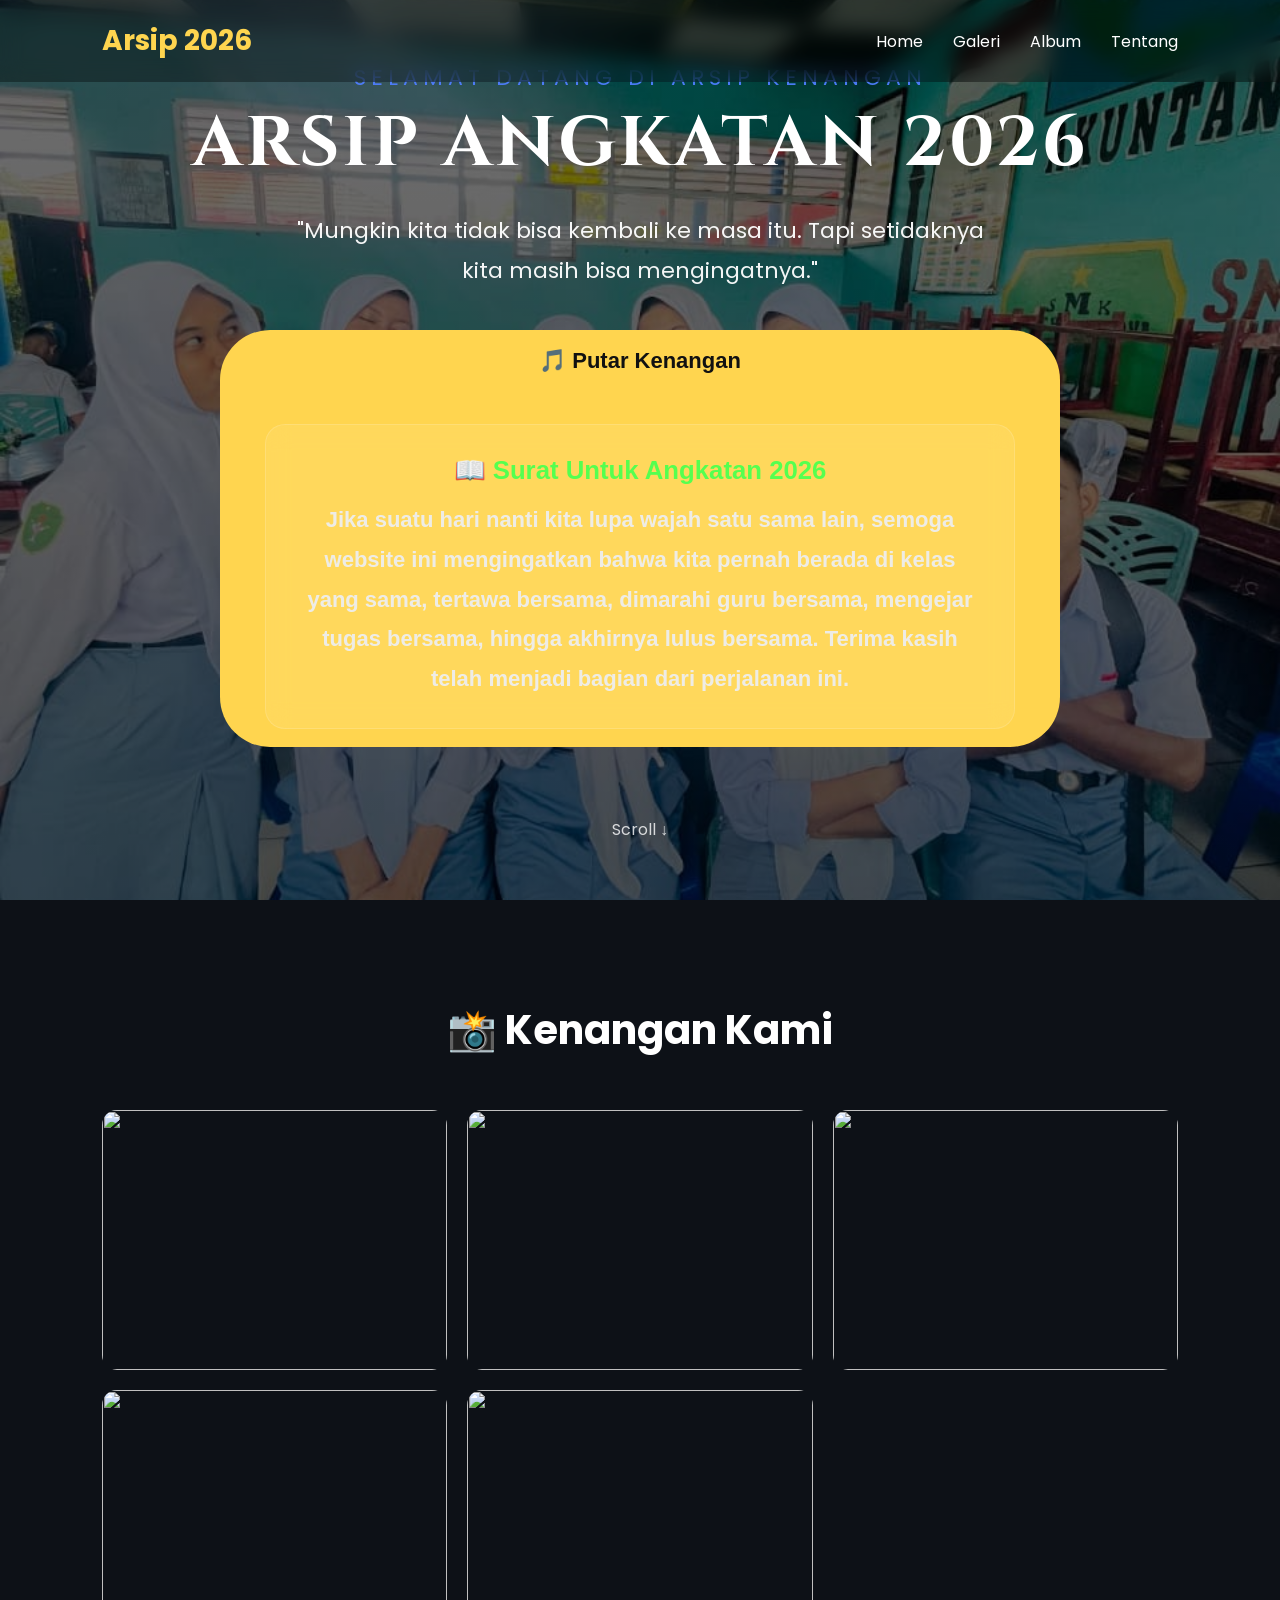
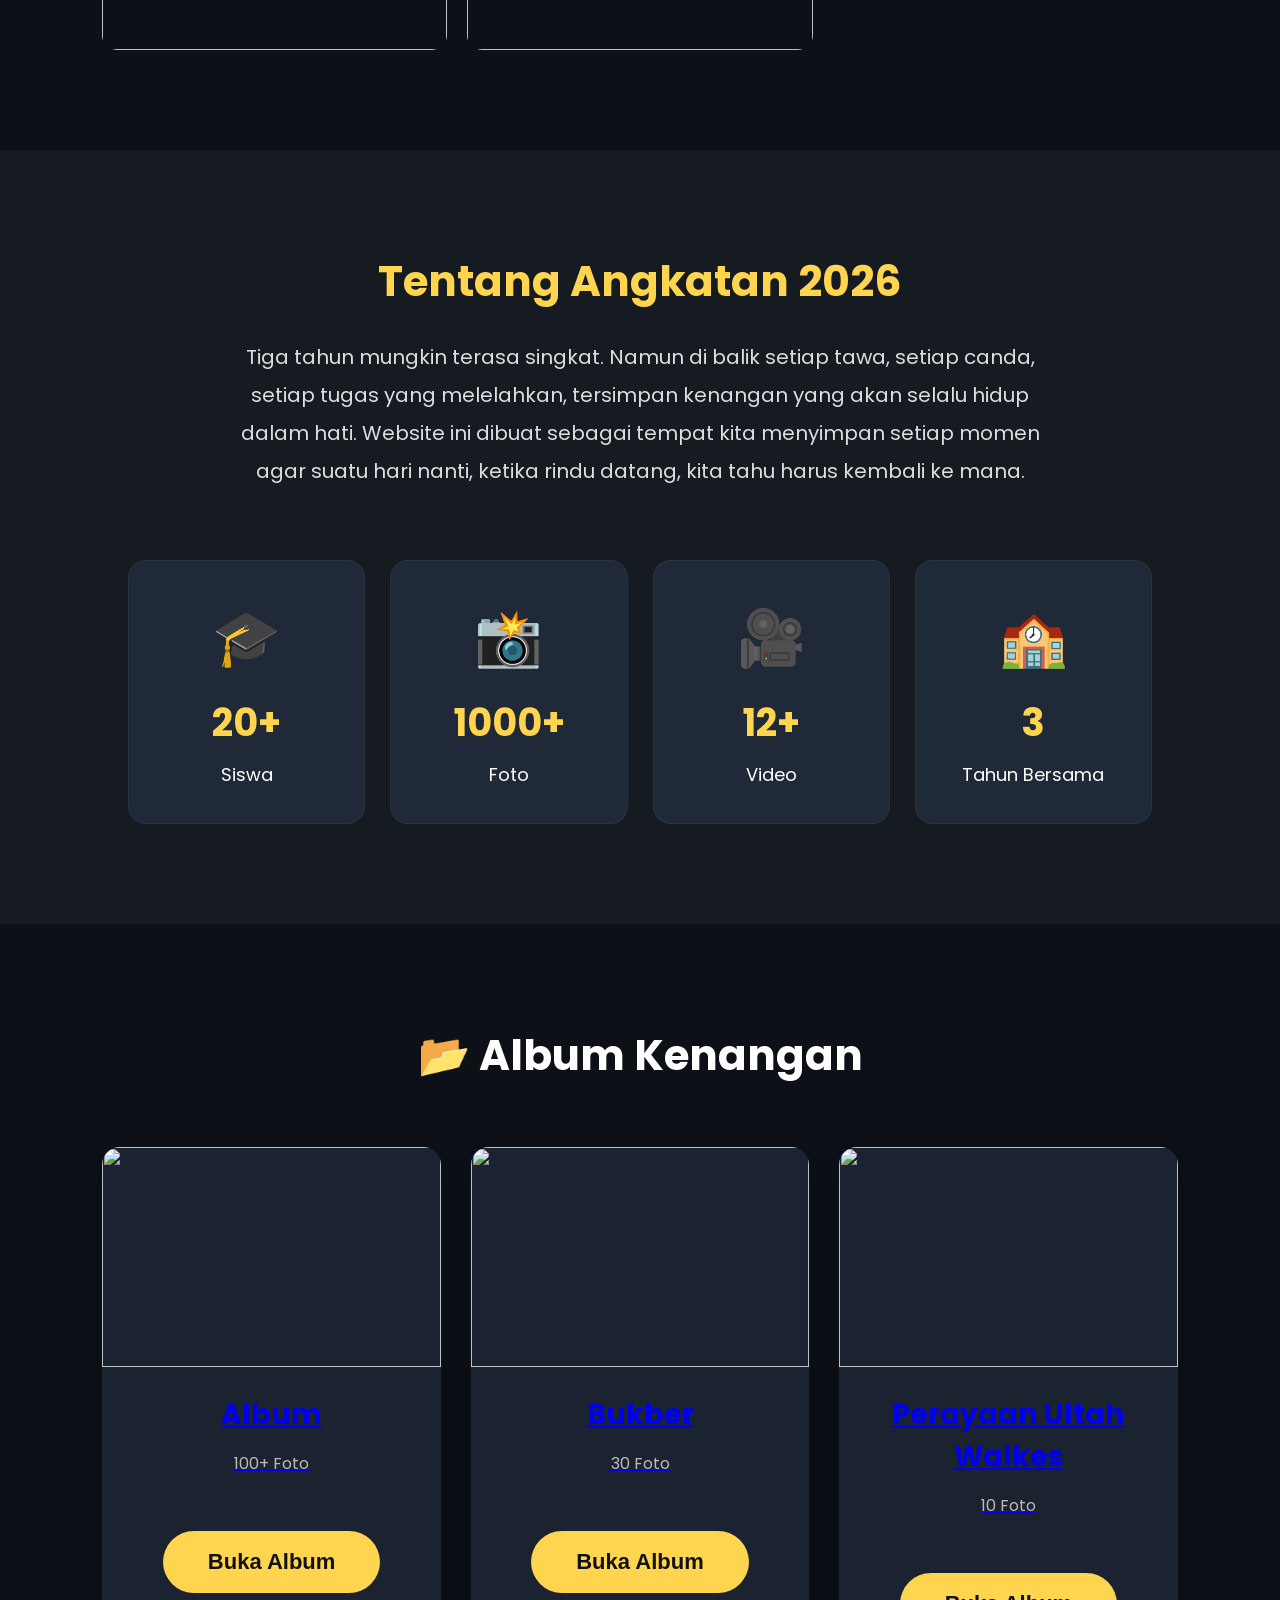
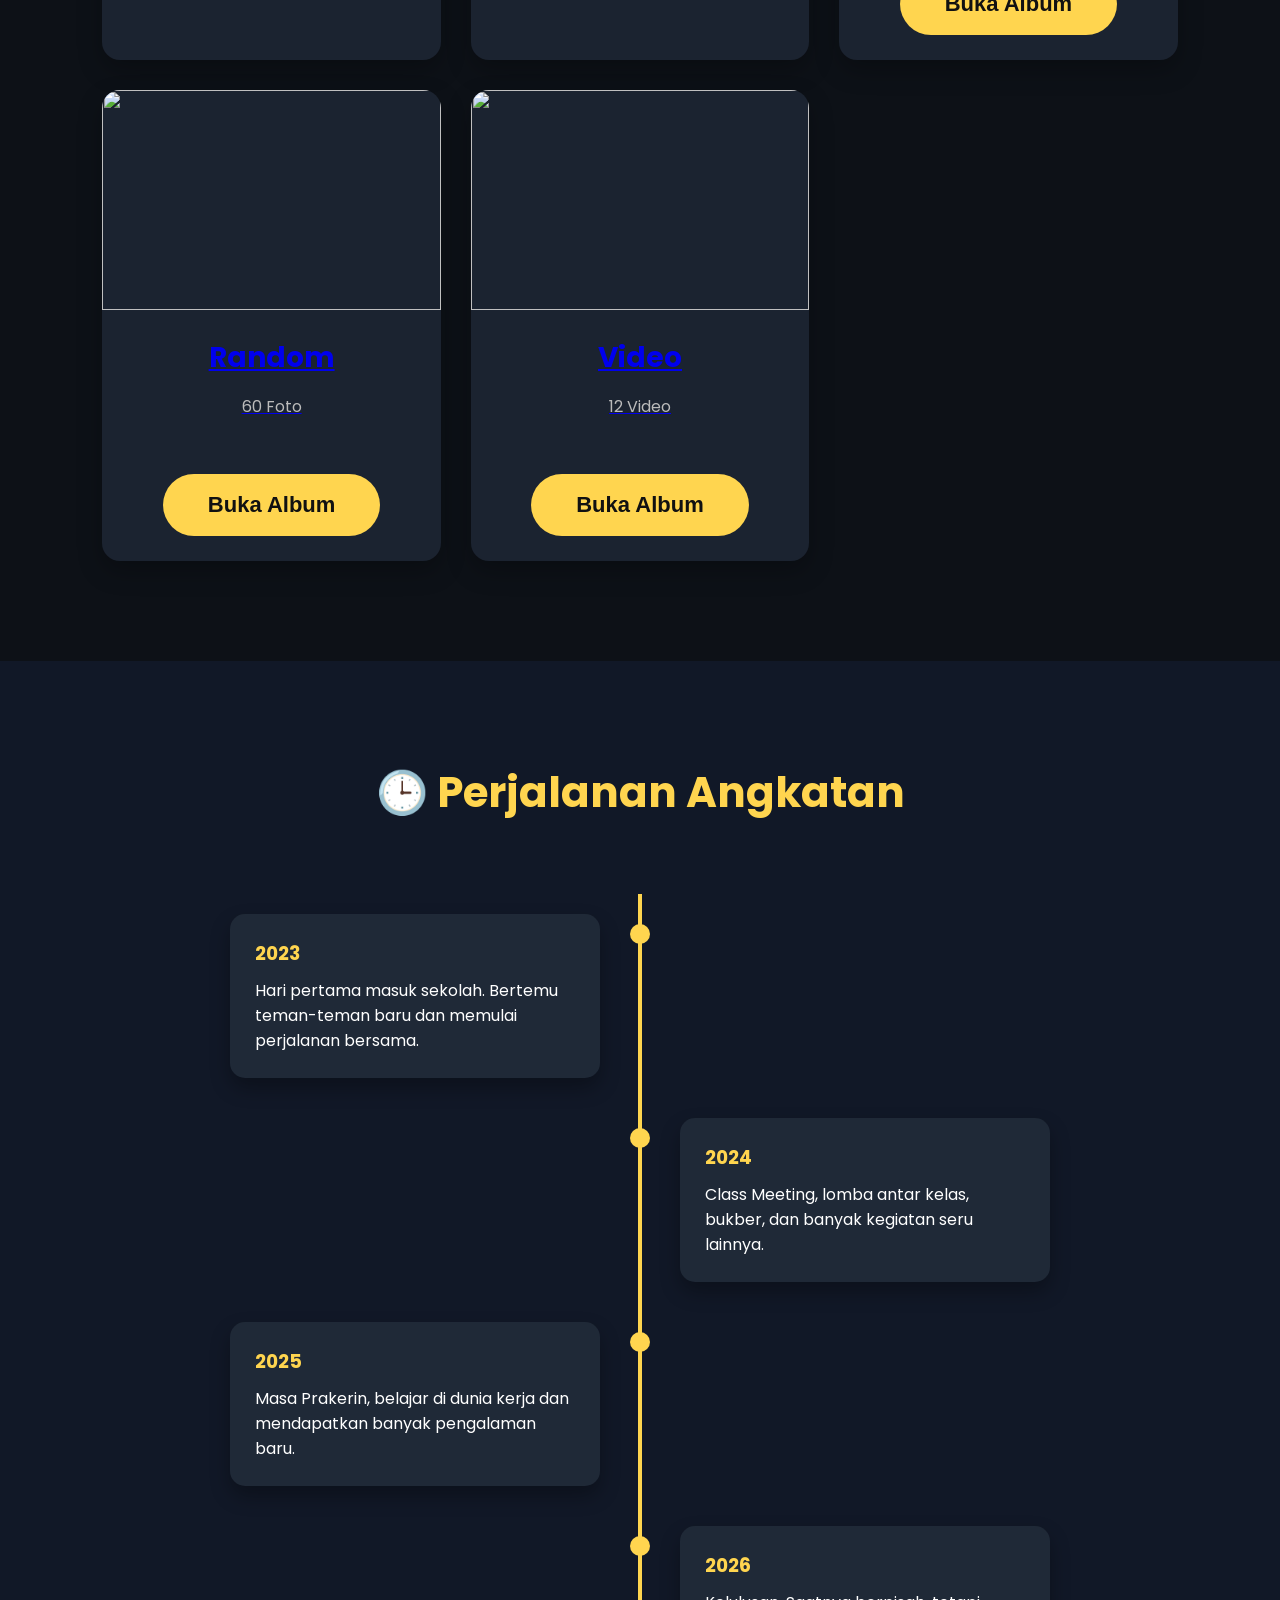
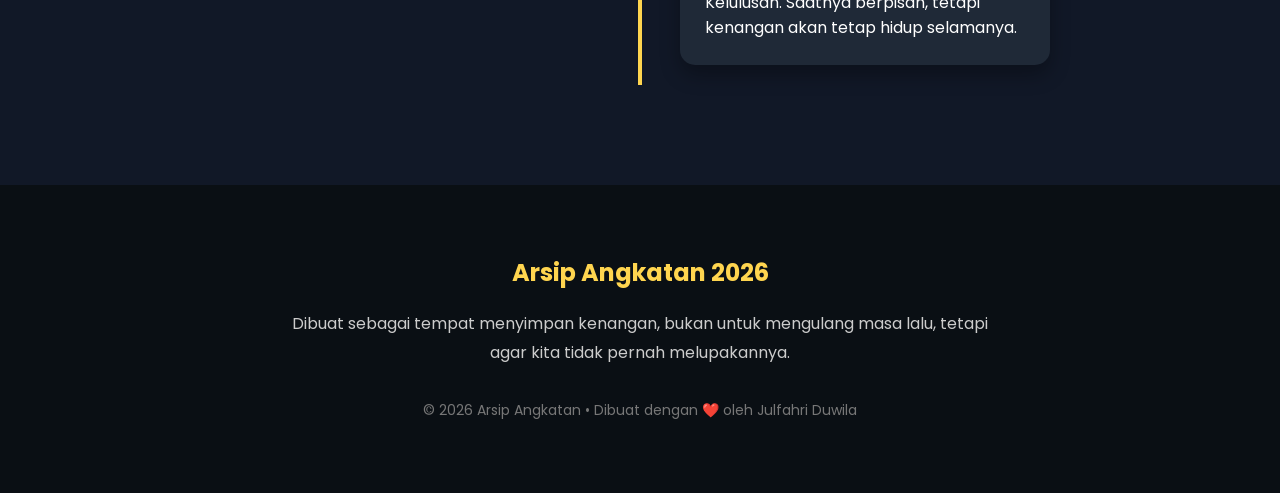
==== index.html @ 0ffe65de "Add files via upload" ====
<!DOCTYPE html>
<html lang="id">

<head>

    <meta charset="UTF-8">
    <meta name="viewport" content="width=device-width, initial-scale=1.0">

    <title>Arsip Angkatan 2026</title>

    <link rel="stylesheet" href="style.css">

</head>

<body>
<!-- ================= LOADING ================= -->

<div id="loader">

    <div class="loader-content">

        <h1>📸</h1>

        <h2>ARSIP ANGKATAN 2026</h2>

        <p>Mengambil Kenangan...</p>

        <div class="loading">

            <span></span>

            <span></span>

            <span></span>

        </div>

    </div>

</div>
    <!-- ================= MUSIK ================= -->

    <audio id="music" loop>
        <source src="music.mp3" type="audio/mpeg">
    </audio>

    <!-- ================= NAVBAR ================= -->

    <nav>

        <h2>Arsip 2026</h2>

        <ul>

            <li><a href="#">Home</a></li>

            <li><a href="#gallery">Galeri</a></li>

            <li><a href="#album">Album</a></li>

            <li><a href="#about">Tentang</a></li>

        </ul>

    </nav>

    <!-- ================= HERO ================= -->

    <section class="hero">

        <div class="overlay">
<p class="hero-top">
    Selamat Datang di Arsip Kenangan
</p>
            <h1>ARSIP ANGKATAN 2026</h1>

            <p>

                "Mungkin kita tidak bisa kembali ke masa itu.
                Tapi setidaknya kita masih bisa mengingatnya."

            </p>

            <button id="playButton">

                🎵 Putar Kenangan
<div class="letter">

    <h3>📖 Surat Untuk Angkatan 2026</h3>

    <p>

        Jika suatu hari nanti kita lupa wajah satu sama lain,
        semoga website ini mengingatkan bahwa kita pernah berada
        di kelas yang sama, tertawa bersama, dimarahi guru bersama,
        mengejar tugas bersama, hingga akhirnya lulus bersama.

        Terima kasih telah menjadi bagian dari perjalanan ini.

    </p>

</div>
            </button>

            <div class="scroll">

                Scroll ↓

            </div>

        </div>

    </section>

    <!-- ================= GALERI ================= -->

    <section id="gallery">

        <h2>📸 Kenangan Kami</h2>

        <div class="container">

            <img src="images/foto1.jpg">
            <img src="images/foto2.jpg">
            <img src="images/foto3.jpg">
            <img src="images/foto4.jpg">
            <img src="images/foto5.jpg">

        </div>

    </section>

    <!-- ================= TENTANG ================= -->

    <section id="about">

        <h2>Tentang Angkatan 2026</h2>

        <p class="about-text">

            Tiga tahun mungkin terasa singkat.
            Namun di balik setiap tawa,
            setiap canda,
            setiap tugas yang melelahkan,
            tersimpan kenangan yang akan selalu hidup dalam hati.

            Website ini dibuat sebagai tempat kita
            menyimpan setiap momen agar suatu hari nanti,
            ketika rindu datang,
            kita tahu harus kembali ke mana.

        </p>

        <div class="stats">

            <div class="card">
                <h3>🎓</h3>
                <span>20+</span>
                <p>Siswa</p>
            </div>

            <div class="card">
                <h3>📸</h3>
                <span>1000+</span>
                <p>Foto</p>
            </div>

            <div class="card">
                <h3>🎥</h3>
                <span>12+</span>
                <p>Video</p>
            </div>

            <div class="card">
                <h3>🏫</h3>
                <span>3</span>
                <p>Tahun Bersama</p>
            </div>

        </div>

    </section>

    <!-- ================= ALBUM ================= -->

    <section id="album">

        <h2>📂 Album Kenangan</h2>

        <div class="album-container">

            <a class="album-card"
                href="https://drive.google.com/drive/folders/1PMbbHz-VPTFxI2duOBCqA8wRfgW7uuHA?usp=drive_link"
                target="_blank">

                <img src="images/foto1.jpg">

                <h3>Album</h3>

                <p>100+ Foto</p>

                <button>Buka Album</button>

            </a>

            <a class="album-card"
                href="https://drive.google.com/drive/folders/1YnBViU9cNl_dZV10NbFkMjIS5O3FIIjx?usp=drive_link"
                target="_blank">

                <img src="images/foto2.jpg">

                <h3>Bukber</h3>

                <p>30 Foto</p>

                <button>Buka Album</button>

            </a>

            <a class="album-card"
                href="https://drive.google.com/drive/folders/1rz6v3rwKNrz7a33j5B1DoxVdJNSjskAE?usp=drive_link"
                target="_blank">

                <img src="images/foto3.jpg">

                <h3>Perayaan Ultah Walkes</h3>

                <p>10 Foto</p>

                <button>Buka Album</button>

            </a>

            <a class="album-card"
                href="https://drive.google.com/drive/folders/1Kk7q3aKim0d2DqeDwPV3zGlGguJpnw9F?usp=drive_link"
                target="_blank">

                <img src="images/foto4.jpg">

                <h3>Random</h3>

                <p>60 Foto</p>

                <button>Buka Album</button>

            </a>

            <a class="album-card"
                href="https://drive.google.com/drive/folders/1lUyXG3ubb6T4vFqfddv9ertAQNJUuXSS?usp=drive_link"
                target="_blank">

                <img src="images/foto5.jpg">

                <h3>Video</h3>

                <p>12 Video</p>

                <button>Buka Album</button>

            </a>

        </div>

    </section>
<!-- ================= TIMELINE ================= -->

<section id="timeline">

    <h2>🕒 Perjalanan Angkatan</h2>

    <div class="timeline">

        <div class="timeline-item left">
            <div class="content">
                <h3>2023</h3>
                <p>Hari pertama masuk sekolah. Bertemu teman-teman baru dan memulai perjalanan bersama.</p>
            </div>
        </div>

        <div class="timeline-item right">
            <div class="content">
                <h3>2024</h3>
                <p>Class Meeting, lomba antar kelas, bukber, dan banyak kegiatan seru lainnya.</p>
            </div>
        </div>

        <div class="timeline-item left">
            <div class="content">
                <h3>2025</h3>
                <p>Masa Prakerin, belajar di dunia kerja dan mendapatkan banyak pengalaman baru.</p>
            </div>
        </div>

        <div class="timeline-item right">
            <div class="content">
                <h3>2026</h3>
                <p>Kelulusan. Saatnya berpisah, tetapi kenangan akan tetap hidup selamanya.</p>
            </div>
        </div>

    </div>

</section>
    <!-- ================= FOOTER ================= -->

    <footer>

        <h2>Arsip Angkatan 2026</h2>

        <p>

            Dibuat sebagai tempat menyimpan kenangan,
            bukan untuk mengulang masa lalu,
            tetapi agar kita tidak pernah melupakannya.

        </p>

        <p class="copyright">

            © 2026 Arsip Angkatan • Dibuat dengan ❤️ oleh Julfahri Duwila

        </p>

    </footer>

    <button id="topBtn">⬆</button>

    <script src="script.js"></script>

</body>

</html>
---- style.css ----
@import url('https://fonts.googleapis.com/css2?family=Cinzel:wght@700&family=Poppins:wght@300;400;600&display=swap');

*{
    margin:0;
    padding:0;
    box-sizing:border-box;
}

html{
    scroll-behavior:smooth;
}

body{
    font-family:'Poppins',sans-serif;
    background:#0d1117;
    color:white;
}

/* ================= NAVBAR ================= */

nav{

    position:fixed;
    top:0;
    left:0;

    transition:.4s;

    width:100%;

    position:fixed;
    top:0;
    left:0;
    width:100%;
    padding:20px 8%;
    display:flex;
    justify-content:space-between;
    align-items:center;
    background:rgba(0,0,0,.35);
    backdrop-filter:blur(10px);
    z-index:1000;
}

nav h2{
    font-size:28px;
    color:#FFD54F;
}

nav ul{
    display:flex;
    list-style:none;
    gap:30px;
}

nav a{
    color:white;
    text-decoration:none;
    transition:.3s;
}

nav a:hover{
    color:#FFD54F;
}

/* ================= HERO ================= */

.hero{
    height:100vh;

    background:
    linear-gradient(rgba(0,0,0,.55),rgba(0,0,0,.65)),
    url("background.jpg");

    background-size:cover;
    background-position:center;

    display:flex;
    justify-content:center;
    align-items:center;
    text-align:center;
}

.overlay{
    animation:fade 1.5s;
    padding:20px;
}

.overlay h1{

    font-family:'Cinzel',serif;

    font-size:70px;

    margin-bottom:20px;

    letter-spacing:3px;

}

.overlay p{

    max-width:700px;

    margin:auto;

    font-size:22px;

    line-height:1.8;

    opacity:.95;

}

button{

    margin-top:40px;

    padding:18px 45px;

    border:none;

    border-radius:50px;

    background:#FFD54F;

    color:#111;

    font-size:22px;

    cursor:pointer;

    transition:.3s;

    font-weight:bold;

}

button:hover{

    transform:translateY(-4px);

    box-shadow:0 0 30px rgba(255,213,79,.45);

}

.scroll{

    margin-top:70px;

    animation:bounce 2s infinite;

    opacity:.8;

}

/* ================= GALERI ================= */

#gallery{

    padding:100px 8%;

}

#gallery h2{

    text-align:center;

    margin-bottom:50px;

    font-size:40px;

}

.container{

    display:grid;

    grid-template-columns:repeat(auto-fit,minmax(280px,1fr));

    gap:20px;

}

.container img{

    width:100%;

    height:260px;

    object-fit:cover;

    border-radius:15px;

    cursor:pointer;

    transition:.35s;

}

.container img:hover{

    transform:scale(1.05);

}

/* ================= ANIMASI ================= */

@keyframes fade{

from{

opacity:0;
transform:translateY(30px);

}

to{

opacity:1;
transform:translateY(0);

}

}

@keyframes bounce{

0%,100%{

transform:translateY(0);

}

50%{

transform:translateY(10px);

}

}

/* ================= RESPONSIVE ================= */

@media(max-width:768px){

nav{

padding:15px 5%;

}

nav ul{

gap:15px;
font-size:14px;

}

.overlay h1{

font-size:42px;

}

.overlay p{

font-size:17px;

}

button{

font-size:18px;
padding:15px 35px;

}

}/* ===========================
FULLSCREEN IMAGE
=========================== */

#viewer{

    position:fixed;

    inset:0;

    background:rgba(0,0,0,.95);

    display:none;

    justify-content:center;

    align-items:center;

    z-index:9999;

}

#viewer img{

    max-width:90%;

    max-height:90%;

    border-radius:15px;

    box-shadow:0 0 30px black;

}

#close{

    position:absolute;

    top:25px;

    right:40px;

    color:white;

    font-size:55px;

    cursor:pointer;

}nav.active{

background:#0d1117;

box-shadow:0 10px 20px rgba(0,0,0,.4);

}/* ==========================
ABOUT
========================== */

#about{

    padding:100px 10%;

    background:#161b22;

    text-align:center;

}

#about h2{

    font-size:42px;

    margin-bottom:25px;

    color:#FFD54F;

}

.about-text{

    max-width:850px;

    margin:auto;

    font-size:20px;

    line-height:1.9;

    color:#ddd;

}

.stats{

    display:grid;

    grid-template-columns:repeat(auto-fit,minmax(220px,1fr));

    gap:25px;

    margin-top:70px;

}

.card{

    background:#1f2937;

    border-radius:18px;

    padding:35px;

    transition:.35s;

    cursor:pointer;

    border:1px solid rgba(255,255,255,.05);

}

.card:hover{

    transform:translateY(-10px);

    box-shadow:0 20px 40px rgba(0,0,0,.35);

}

.card h3{

    font-size:55px;

    margin-bottom:15px;

}

.card span{

    font-size:38px;

    color:#FFD54F;

    font-weight:bold;

}

.card p{

    margin-top:10px;

    font-size:18px;

}/* ======================
ALBUM
====================== */

#album{

    padding:100px 8%;

    background:#0d1117;

}

#album h2{

    text-align:center;

    font-size:42px;

    margin-bottom:60px;

}

.album-container{

    display:grid;

    grid-template-columns:repeat(auto-fit,minmax(260px,1fr));

    gap:30px;

}

.album-card{

    background:#1b2330;

    border-radius:18px;

    overflow:hidden;

    transition:.35s;

    text-align:center;

    box-shadow:0 10px 25px rgba(0,0,0,.25);

}

.album-card:hover{

    transform:translateY(-12px);

}

.album-card img{

    width:100%;

    height:220px;

    object-fit:cover;

}

.album-card h3{

    margin-top:20px;

    font-size:28px;

}

.album-card p{

    color:#bbb;

    margin:15px 0;

}

.album-card button{

    margin-bottom:25px;

}/* ==========================
FOOTER
========================== */

footer{

    background:#0a0f14;

    padding:70px 20px;

    text-align:center;

}

footer h2{

    color:#FFD54F;

    margin-bottom:20px;

}

footer p{

    color:#ccc;

    max-width:700px;

    margin:auto;

    line-height:1.8;

}

.copyright{

    margin-top:30px;

    color:#777;

    font-size:14px;

}

/* ==========================
BACK TO TOP
========================== */

#topBtn{

    position:fixed;

    bottom:30px;

    right:30px;

    width:55px;

    height:55px;

    border:none;

    border-radius:50%;

    background:#FFD54F;

    color:black;

    font-size:22px;

    cursor:pointer;

    display:none;

    z-index:999;

}/* ======================
TIMELINE
====================== */

#timeline{

    background:#111827;

    padding:100px 10%;

}

#timeline h2{

    text-align:center;

    font-size:42px;

    color:#FFD54F;

    margin-bottom:70px;

}

.timeline{

    position:relative;

    max-width:900px;

    margin:auto;

}

.timeline::after{

    content:"";

    position:absolute;

    width:4px;

    background:#FFD54F;

    top:0;

    bottom:0;

    left:50%;

    margin-left:-2px;

}

.timeline-item{

    position:relative;

    width:50%;

    padding:20px 40px;

    box-sizing:border-box;

}

.timeline-item.left{

    left:0;

}

.timeline-item.right{

    left:50%;

}

.content{

    background:#1f2937;

    padding:25px;

    border-radius:15px;

    box-shadow:0 10px 20px rgba(0,0,0,.3);

}

.content h3{

    color:#FFD54F;

    margin-bottom:10px;

}

.timeline-item::before{

    content:"";

    position:absolute;

    width:20px;

    height:20px;

    background:#FFD54F;

    border-radius:50%;

    top:30px;

    right:-10px;

}

.timeline-item.right::before{

    left:-10px;

}/* ======================
HERO STORY
====================== */

.hero-top{

    color:#4f7eff;

    letter-spacing:5px;

    text-transform:uppercase;

    margin-bottom:20px;

    font-size:15px;

}

.letter{

    margin-top:50px;

    max-width:750px;

    background:rgba(255,255,255,.08);

    backdrop-filter:blur(12px);

    padding:30px;

    border-radius:20px;

    border:1px solid rgba(255,255,255,.15);

}

.letter h3{

    color:#55ff4f;

    margin-bottom:15px;

}

.letter p{

    line-height:1.8;

    color:#eee;

}/* ==========================
LOADING SCREEN
========================== */

#loader{

    position:fixed;

    inset:0;

    background:#0d1117;

    display:flex;

    justify-content:center;

    align-items:center;

    z-index:99999;

    transition:1s;

}

.loader-content{

    text-align:center;

}

.loader-content h1{

    font-size:70px;

}

.loader-content h2{

    margin-top:20px;

    color:#FFD54F;

}

.loader-content p{

    margin-top:20px;

    color:#bbb;

}

.loading{

    display:flex;

    justify-content:center;

    gap:10px;

    margin-top:35px;

}

.loading span{

    width:15px;

    height:15px;

    background:#FFD54F;

    border-radius:50%;

    animation:loading 1s infinite;

}

.loading span:nth-child(2){

animation-delay:.2s;

}

.loading span:nth-child(3){

animation-delay:.4s;

}

@keyframes loading{

0%,100%{

transform:scale(1);

opacity:.4;

}

50%{

transform:scale(1.6);

opacity:1;

}

}
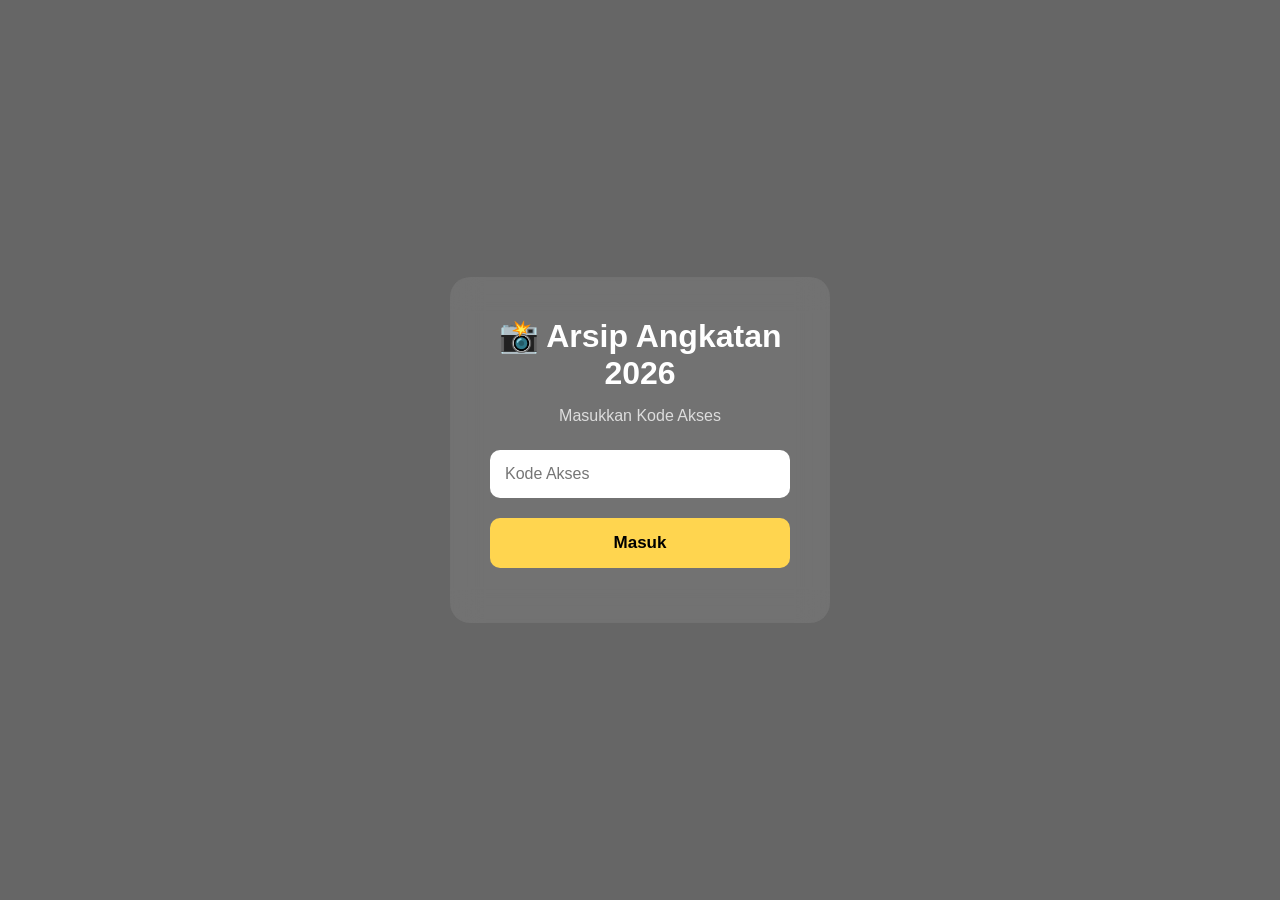
==== commit 15155888: "Rename login.html to index.html" ====
--- a/index.html
+++ b/index.html
@@ -1,332 +1,173 @@
 <!DOCTYPE html>
 <html lang="id">
-
 <head>
 
-    <meta charset="UTF-8">
-    <meta name="viewport" content="width=device-width, initial-scale=1.0">
+<meta charset="UTF-8">
+<meta name="viewport" content="width=device-width, initial-scale=1.0">
 
-    <title>Arsip Angkatan 2026</title>
+<title>Login - Arsip Angkatan 2026</title>
 
-    <link rel="stylesheet" href="style.css">
+<style>
+
+*{
+    margin:0;
+    padding:0;
+    box-sizing:border-box;
+    font-family:Arial, Helvetica, sans-serif;
+}
+
+body{
+
+    background:url("images/background.jpg") center/cover;
+
+    height:100vh;
+
+    display:flex;
+
+    justify-content:center;
+
+    align-items:center;
+
+}
+
+.overlay{
+
+    position:fixed;
+
+    inset:0;
+
+    background:rgba(0,0,0,.6);
+
+}
+
+.login-box{
+
+    position:relative;
+
+    z-index:10;
+
+    width:380px;
+
+    padding:40px;
+
+    border-radius:20px;
+
+    background:rgba(255,255,255,.08);
+
+    backdrop-filter:blur(15px);
+
+    text-align:center;
+
+    color:white;
+
+}
+
+h1{
+
+    margin-bottom:15px;
+
+}
+
+p{
+
+    margin-bottom:25px;
+
+    color:#ddd;
+
+}
+
+input{
+
+    width:100%;
+
+    padding:15px;
+
+    border:none;
+
+    border-radius:10px;
+
+    margin-bottom:20px;
+
+    font-size:16px;
+
+}
+
+button{
+
+    width:100%;
+
+    padding:15px;
+
+    border:none;
+
+    border-radius:10px;
+
+    background:#FFD54F;
+
+    cursor:pointer;
+
+    font-size:17px;
+
+    font-weight:bold;
+
+}
+
+#error{
+
+    color:#ff6b6b;
+
+    margin-top:15px;
+
+}
+
+</style>
 
 </head>
 
 <body>
-<!-- ================= LOADING ================= -->
 
-<div id="loader">
+<div class="overlay"></div>
 
-    <div class="loader-content">
+<div class="login-box">
 
-        <h1>📸</h1>
+<h1>📸 Arsip Angkatan 2026</h1>
 
-        <h2>ARSIP ANGKATAN 2026</h2>
+<p>Masukkan Kode Akses</p>
 
-        <p>Mengambil Kenangan...</p>
+<input
+type="password"
+id="password"
+placeholder="Kode Akses">
 
-        <div class="loading">
+<button onclick="login()">
 
-            <span></span>
+Masuk
 
-            <span></span>
+</button>
 
-            <span></span>
-
-        </div>
-
-    </div>
+<div id="error"></div>
 
 </div>
-    <!-- ================= MUSIK ================= -->
 
-    <audio id="music" loop>
-        <source src="music.mp3" type="audio/mpeg">
-    </audio>
+<script>
 
-    <!-- ================= NAVBAR ================= -->
+function login(){
 
-    <nav>
+const password=document.getElementById("password").value;
 
-        <h2>Arsip 2026</h2>
+if(password==="akuntansi206"){
 
-        <ul>
+window.location.href="index.html";
 
-            <li><a href="#">Home</a></li>
+}else{
 
-            <li><a href="#gallery">Galeri</a></li>
+document.getElementById("error").innerHTML="Password Salah!";
 
-            <li><a href="#album">Album</a></li>
+}
 
-            <li><a href="#about">Tentang</a></li>
+}
 
-        </ul>
-
-    </nav>
-
-    <!-- ================= HERO ================= -->
-
-    <section class="hero">
-
-        <div class="overlay">
-<p class="hero-top">
-    Selamat Datang di Arsip Kenangan
-</p>
-            <h1>ARSIP ANGKATAN 2026</h1>
-
-            <p>
-
-                "Mungkin kita tidak bisa kembali ke masa itu.
-                Tapi setidaknya kita masih bisa mengingatnya."
-
-            </p>
-
-            <button id="playButton">
-
-                🎵 Putar Kenangan
-<div class="letter">
-
-    <h3>📖 Surat Untuk Angkatan 2026</h3>
-
-    <p>
-
-        Jika suatu hari nanti kita lupa wajah satu sama lain,
-        semoga website ini mengingatkan bahwa kita pernah berada
-        di kelas yang sama, tertawa bersama, dimarahi guru bersama,
-        mengejar tugas bersama, hingga akhirnya lulus bersama.
-
-        Terima kasih telah menjadi bagian dari perjalanan ini.
-
-    </p>
-
-</div>
-            </button>
-
-            <div class="scroll">
-
-                Scroll ↓
-
-            </div>
-
-        </div>
-
-    </section>
-
-    <!-- ================= GALERI ================= -->
-
-    <section id="gallery">
-
-        <h2>📸 Kenangan Kami</h2>
-
-        <div class="container">
-
-            <img src="images/foto1.jpg">
-            <img src="images/foto2.jpg">
-            <img src="images/foto3.jpg">
-            <img src="images/foto4.jpg">
-            <img src="images/foto5.jpg">
-
-        </div>
-
-    </section>
-
-    <!-- ================= TENTANG ================= -->
-
-    <section id="about">
-
-        <h2>Tentang Angkatan 2026</h2>
-
-        <p class="about-text">
-
-            Tiga tahun mungkin terasa singkat.
-            Namun di balik setiap tawa,
-            setiap canda,
-            setiap tugas yang melelahkan,
-            tersimpan kenangan yang akan selalu hidup dalam hati.
-
-            Website ini dibuat sebagai tempat kita
-            menyimpan setiap momen agar suatu hari nanti,
-            ketika rindu datang,
-            kita tahu harus kembali ke mana.
-
-        </p>
-
-        <div class="stats">
-
-            <div class="card">
-                <h3>🎓</h3>
-                <span>20+</span>
-                <p>Siswa</p>
-            </div>
-
-            <div class="card">
-                <h3>📸</h3>
-                <span>1000+</span>
-                <p>Foto</p>
-            </div>
-
-            <div class="card">
-                <h3>🎥</h3>
-                <span>12+</span>
-                <p>Video</p>
-            </div>
-
-            <div class="card">
-                <h3>🏫</h3>
-                <span>3</span>
-                <p>Tahun Bersama</p>
-            </div>
-
-        </div>
-
-    </section>
-
-    <!-- ================= ALBUM ================= -->
-
-    <section id="album">
-
-        <h2>📂 Album Kenangan</h2>
-
-        <div class="album-container">
-
-            <a class="album-card"
-                href="https://drive.google.com/drive/folders/1PMbbHz-VPTFxI2duOBCqA8wRfgW7uuHA?usp=drive_link"
-                target="_blank">
-
-                <img src="images/foto1.jpg">
-
-                <h3>Album</h3>
-
-                <p>100+ Foto</p>
-
-                <button>Buka Album</button>
-
-            </a>
-
-            <a class="album-card"
-                href="https://drive.google.com/drive/folders/1YnBViU9cNl_dZV10NbFkMjIS5O3FIIjx?usp=drive_link"
-                target="_blank">
-
-                <img src="images/foto2.jpg">
-
-                <h3>Bukber</h3>
-
-                <p>30 Foto</p>
-
-                <button>Buka Album</button>
-
-            </a>
-
-            <a class="album-card"
-                href="https://drive.google.com/drive/folders/1rz6v3rwKNrz7a33j5B1DoxVdJNSjskAE?usp=drive_link"
-                target="_blank">
-
-                <img src="images/foto3.jpg">
-
-                <h3>Perayaan Ultah Walkes</h3>
-
-                <p>10 Foto</p>
-
-                <button>Buka Album</button>
-
-            </a>
-
-            <a class="album-card"
-                href="https://drive.google.com/drive/folders/1Kk7q3aKim0d2DqeDwPV3zGlGguJpnw9F?usp=drive_link"
-                target="_blank">
-
-                <img src="images/foto4.jpg">
-
-                <h3>Random</h3>
-
-                <p>60 Foto</p>
-
-                <button>Buka Album</button>
-
-            </a>
-
-            <a class="album-card"
-                href="https://drive.google.com/drive/folders/1lUyXG3ubb6T4vFqfddv9ertAQNJUuXSS?usp=drive_link"
-                target="_blank">
-
-                <img src="images/foto5.jpg">
-
-                <h3>Video</h3>
-
-                <p>12 Video</p>
-
-                <button>Buka Album</button>
-
-            </a>
-
-        </div>
-
-    </section>
-<!-- ================= TIMELINE ================= -->
-
-<section id="timeline">
-
-    <h2>🕒 Perjalanan Angkatan</h2>
-
-    <div class="timeline">
-
-        <div class="timeline-item left">
-            <div class="content">
-                <h3>2023</h3>
-                <p>Hari pertama masuk sekolah. Bertemu teman-teman baru dan memulai perjalanan bersama.</p>
-            </div>
-        </div>
-
-        <div class="timeline-item right">
-            <div class="content">
-                <h3>2024</h3>
-                <p>Class Meeting, lomba antar kelas, bukber, dan banyak kegiatan seru lainnya.</p>
-            </div>
-        </div>
-
-        <div class="timeline-item left">
-            <div class="content">
-                <h3>2025</h3>
-                <p>Masa Prakerin, belajar di dunia kerja dan mendapatkan banyak pengalaman baru.</p>
-            </div>
-        </div>
-
-        <div class="timeline-item right">
-            <div class="content">
-                <h3>2026</h3>
-                <p>Kelulusan. Saatnya berpisah, tetapi kenangan akan tetap hidup selamanya.</p>
-            </div>
-        </div>
-
-    </div>
-
-</section>
-    <!-- ================= FOOTER ================= -->
-
-    <footer>
-
-        <h2>Arsip Angkatan 2026</h2>
-
-        <p>
-
-            Dibuat sebagai tempat menyimpan kenangan,
-            bukan untuk mengulang masa lalu,
-            tetapi agar kita tidak pernah melupakannya.
-
-        </p>
-
-        <p class="copyright">
-
-            © 2026 Arsip Angkatan • Dibuat dengan ❤️ oleh Julfahri Duwila
-
-        </p>
-
-    </footer>
-
-    <button id="topBtn">⬆</button>
-
-    <script src="script.js"></script>
+</script>
 
 </body>
-
-</html>+</html>
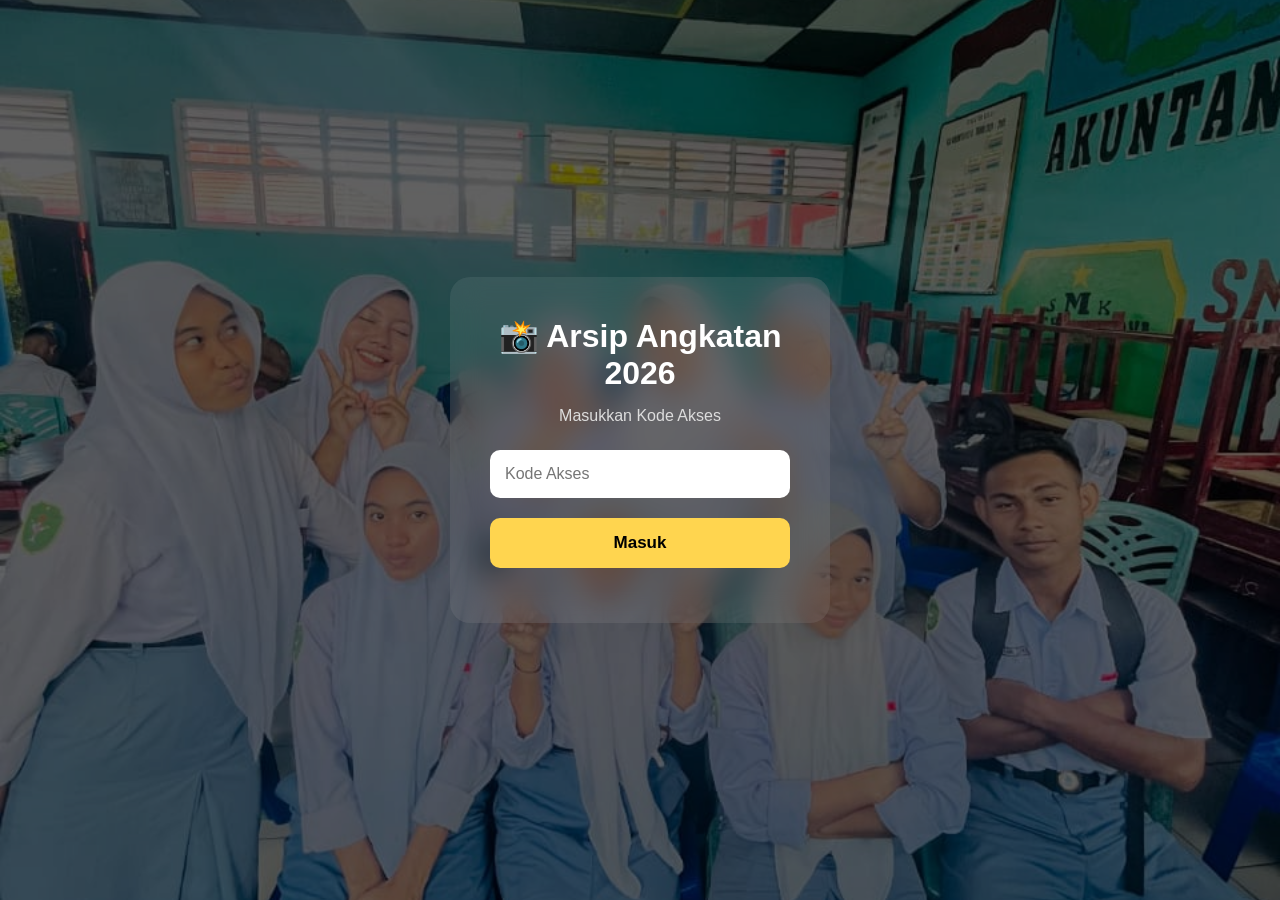
==== commit 3ce98ad5: "Add files via upload" ====
--- a/index.html
+++ b/index.html
@@ -1,173 +1,173 @@
-<!DOCTYPE html>
-<html lang="id">
-<head>
-
-<meta charset="UTF-8">
-<meta name="viewport" content="width=device-width, initial-scale=1.0">
-
-<title>Login - Arsip Angkatan 2026</title>
-
-<style>
-
-*{
-    margin:0;
-    padding:0;
-    box-sizing:border-box;
-    font-family:Arial, Helvetica, sans-serif;
-}
-
-body{
-
-    background:url("images/background.jpg") center/cover;
-
-    height:100vh;
-
-    display:flex;
-
-    justify-content:center;
-
-    align-items:center;
-
-}
-
-.overlay{
-
-    position:fixed;
-
-    inset:0;
-
-    background:rgba(0,0,0,.6);
-
-}
-
-.login-box{
-
-    position:relative;
-
-    z-index:10;
-
-    width:380px;
-
-    padding:40px;
-
-    border-radius:20px;
-
-    background:rgba(255,255,255,.08);
-
-    backdrop-filter:blur(15px);
-
-    text-align:center;
-
-    color:white;
-
-}
-
-h1{
-
-    margin-bottom:15px;
-
-}
-
-p{
-
-    margin-bottom:25px;
-
-    color:#ddd;
-
-}
-
-input{
-
-    width:100%;
-
-    padding:15px;
-
-    border:none;
-
-    border-radius:10px;
-
-    margin-bottom:20px;
-
-    font-size:16px;
-
-}
-
-button{
-
-    width:100%;
-
-    padding:15px;
-
-    border:none;
-
-    border-radius:10px;
-
-    background:#FFD54F;
-
-    cursor:pointer;
-
-    font-size:17px;
-
-    font-weight:bold;
-
-}
-
-#error{
-
-    color:#ff6b6b;
-
-    margin-top:15px;
-
-}
-
-</style>
-
-</head>
-
-<body>
-
-<div class="overlay"></div>
-
-<div class="login-box">
-
-<h1>📸 Arsip Angkatan 2026</h1>
-
-<p>Masukkan Kode Akses</p>
-
-<input
-type="password"
-id="password"
-placeholder="Kode Akses">
-
-<button onclick="login()">
-
-Masuk
-
-</button>
-
-<div id="error"></div>
-
-</div>
-
-<script>
-
-function login(){
-
-const password=document.getElementById("password").value;
-
-if(password==="akuntansi206"){
-
-window.location.href="index.html";
-
-}else{
-
-document.getElementById("error").innerHTML="Password Salah!";
-
-}
-
-}
-
-</script>
-
-</body>
-</html>
+<!DOCTYPE html>
+<html lang="id">
+<head>
+
+<meta charset="UTF-8">
+<meta name="viewport" content="width=device-width, initial-scale=1.0">
+
+<title>Login - Arsip Angkatan 2026</title>
+
+<style>
+
+*{
+    margin:0;
+    padding:0;
+    box-sizing:border-box;
+    font-family:Arial, Helvetica, sans-serif;
+}
+
+body{
+
+    background:url("background.jpg") center/cover;
+
+    height:100vh;
+
+    display:flex;
+
+    justify-content:center;
+
+    align-items:center;
+
+}
+
+.overlay{
+
+    position:fixed;
+
+    inset:0;
+
+    background:rgba(0,0,0,.6);
+
+}
+
+.login-box{
+
+    position:relative;
+
+    z-index:10;
+
+    width:380px;
+
+    padding:40px;
+
+    border-radius:20px;
+
+    background:rgba(255,255,255,.08);
+
+    backdrop-filter:blur(15px);
+
+    text-align:center;
+
+    color:white;
+
+}
+
+h1{
+
+    margin-bottom:15px;
+
+}
+
+p{
+
+    margin-bottom:25px;
+
+    color:#ddd;
+
+}
+
+input{
+
+    width:100%;
+
+    padding:15px;
+
+    border:none;
+
+    border-radius:10px;
+
+    margin-bottom:20px;
+
+    font-size:16px;
+
+}
+
+button{
+
+    width:100%;
+
+    padding:15px;
+
+    border:none;
+
+    border-radius:10px;
+
+    background:#FFD54F;
+
+    cursor:pointer;
+
+    font-size:17px;
+
+    font-weight:bold;
+
+}
+
+#error{
+
+    color:#ff6b6b;
+
+    margin-top:15px;
+
+}
+
+</style>
+
+</head>
+
+<body>
+
+<div class="overlay"></div>
+
+<div class="login-box">
+
+<h1>📸 Arsip Angkatan 2026</h1>
+
+<p>Masukkan Kode Akses</p>
+
+<input
+type="password"
+id="password"
+placeholder="Kode Akses">
+
+<button onclick="login()">
+
+Masuk
+
+</button>
+
+<div id="error"></div>
+
+</div>
+
+<script>
+
+function login(){
+
+const password=document.getElementById("password").value;
+
+if(password==="akuntansi206"){
+
+window.location.href="home.html";
+
+}else{
+
+document.getElementById("error").innerHTML="Password Salah!";
+
+}
+
+}
+
+</script>
+
+</body>
+</html>
